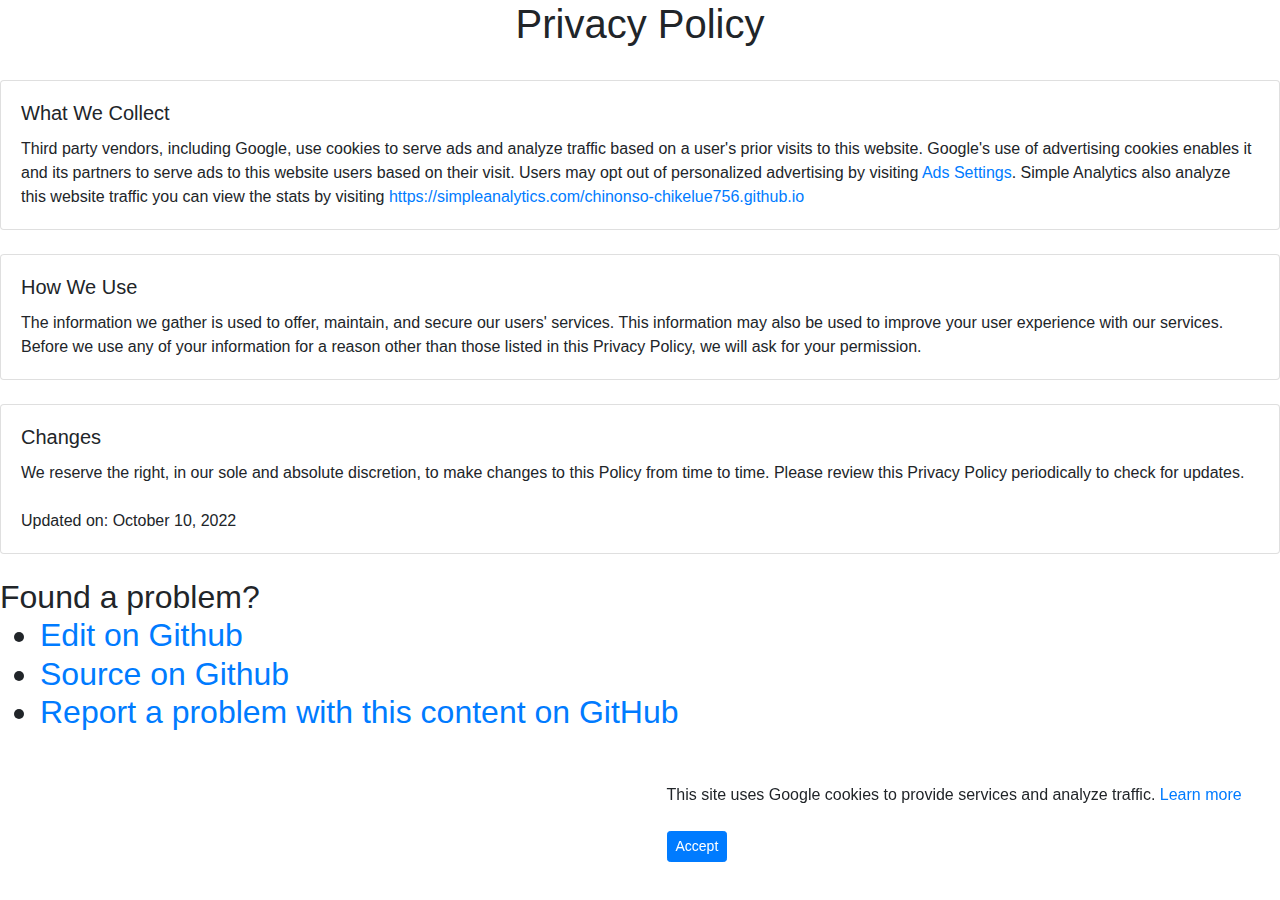
==== privacypolicy.html @ 2ed2bc0f "my portfolio" ====
<!DOCTYPE html>
<html lang="en">

<head>
    <meta http-equiv="X-UA-Compatible" content="IE=edge">
    <link rel="icon" href="logo.jpg" type="image/logo">
    <meta property="og:type" content="website" />
    <meta charset="utf-8">
    <meta property="og:image:alt" content="Chinonso Chikelue">
    <meta property="twitter:image:src" content="/images/chikeluechinon1.png" />
    <meta property="twitter:title" content="Privacy Policy - Chinonso Chikelue" />
    <meta property="twitter:description"
        content="What i collect, how do i use it and the changes to this Privacy Policy" />
    <meta property="og:title" content="Privacy Policy - Chinonso Chikelue">
    <meta property="og:url" content="https://chinonso-chikelue756.github.io/privacypolicy/">
    <meta property="og:site_name" content="Privacy Policy - Chinonso Chikelue">
    <link rel="license" href="https://raw.githubusercontent.com/chinonso-chikelue756/chinonso-chikelue756.github.io/master/LICENSE">
    <link rel="canonical" href="https://chinonso-chikelue756.github.io/privacypolicy/">
    <meta content="origin" name="referrer">
    <meta name="robots" content="max-snippet:-1,max-image-preview:large,max-video-preview:-1">
    <link rel="alternate" type="application/rss+xml" title="Chinonso Chikelue » Feed"
        href="https://chinonso-chikelue756.github.io/rss/rss.xml">
    <meta property="og:description" content="What i collect, how do i use it and the changes to this Privacy Policy">
    <meta property="og:image" content="/images/chinonso.png">
    <meta name="theme-color" content="#ffffff">
    <meta name="viewport" content="width=device-width, initial-scale=1">
    <meta name="description" content="What i collect, how do i use it and the changes to this Privacy Policy">
    <meta name="author" content="Chinonso Chikelue">
    <link rel="manifest" href="/site.webmanifest">

    <meta name="twitter:site" content="@chikeluechinon1" />
    <meta name="twitter:domain" content="chinonso-chikelue756.github.io" />
    <meta name="keywords" content="chinonso chikelue, chinonso chikelue privacy policy">
    <meta name="twitter:card" content="summary_large_image">
    <meta name="hostname" content="chinonso-chikelue756.github.io">
    <script>(function (w, d, s, l, i) {
            w[l] = w[l] || []; w[l].push({
                'gtm.start':
                    new Date().getTime(), event: 'gtm.js'
            }); var f = d.getElementsByTagName(s)[0],
                j = d.createElement(s), dl = l != 'dataLayer' ? '&l=' + l : ''; j.async = true; j.src =
                    'https://www.googletagmanager.com/gtm.js?id=' + i + dl; f.parentNode.insertBefore(j, f);
        })(window, document, 'script', 'dataLayer', 'GTM-TFD9TXR');</script>
    <link rel="stylesheet" href="/assets/bootstrap.min.css">
    <link rel="shortcut icon" href="/favicon.png">
    <link rel="apple-touch-icon" href="/favicon.png">
  
    <title>Privacy Policy - Chinonso Chikelue</title>
</head>

<body>
    <noscript><iframe src="https://www.googletagmanager.com/ns.html?id=GTM-TFD9TXR" height="0" width="0"
            style="display:none;visibility:hidden"></iframe></noscript>
    <header>
     
         
             <div class="collapse navbar-collapse" id="navbarText">
                    <ul class="navbar-nav ms-auto mb-2 mb-lg-0">
                        <li class="nav-item">
                            <a class="nav-link" href="/">Chinonso Chikelue</a>
                        </li>
                        <li class="nav-item">
                            <a href="https://simpleanalytics.com/chinonso-chikelue756.github.io?utm_source=chinonso-chikelue756.github.io&utm_content=badge" target="_blank">
                                <img loading="lazy" src="/images/simpleanalytics.png"  alt="Simple Analytics" />
                            </a>
                        </li>
                    </ul>
                </div>
            </div>
        </nav>
    </header>
    <section class="main">
        <article>
            <h1 class="text-center">Privacy Policy</h1><br>
            <div class="card ">
                <div class="card-body text-center2">
                    <h5 class="card-title">What We Collect</h5>
                    <p class="card-text">Third party vendors, including Google, use cookies to serve ads and analyze
                        traffic based on a user's prior visits to this website.
                        Google's use of advertising cookies enables it and its partners to serve ads to this website
                        users based on their visit.
                        Users may opt out of personalized advertising by visiting <a
                            href="https://www.google.com/settings/ads">Ads Settings</a>. Simple Analytics also analyze
                        this website traffic you can view the stats by visiting <a
                            href="https://simpleanalytics.com/chinonso-chikelue756.github.io">https://simpleanalytics.com/chinonso-chikelue756.github.io</a>
                    </p>
                </div>
            </div> <br>
            <div class="card ">
                <div class="card-body text-center2">
                    <h5 class="card-title">How We Use</h5>
                    <p class="card-text">The information we gather is used to offer, maintain, and secure our users'
                        services. This information may also be used to improve your user experience with our services.
                        Before we use any of your information for a reason other than those listed in this Privacy
                        Policy, we will ask for your permission.</p>
                </div>
            </div>
            <br>
            <div class="card ">
                <div class="card-body text-center2">
                    <h5 class="card-title">Changes</h5>
                    <p class="card-text">We reserve the right, in our sole and absolute discretion, to make changes to
                        this Policy from time to time. Please review this Privacy Policy periodically to check for
                        updates.<br><br>Updated on: October 10, 2022</p>
                </div>
            </div>
            <br>
            
<div class="toast" id="privacypolicy"
        style="position: fixed; bottom: 0; right: 0; z-index: 9999; float: right; margin: 3%;" data-bs-autohide="false">
        <div class="toast-body">
          <p>This site uses Google cookies to provide services and analyze traffic. <a href="/privacypolicy/"
              id="learnmore">Learn more</a></p>
          <div class="mt-2 pt-2">
            <button type="button" class="btn btn-primary btn-sm" id="accpt">Accept</button>
          </div>
        </div>
      </div> 
            
                <h2 class="heading">Found a problem?</h>
                   <div class="projects">
            
                  <ul>
                    <li><a href="https://github.com/chinonso-chikelue756/chinonso-chikelue756.github.io/edit/master/privacypolicy/index.html" target="_blank">Edit on Github</a></li>
                    <li><a href="https://github.com/chinonso-chikelue756/chinonso-chikelue756.github.io/blob/master/privacypolicy/index.html?plain=1" target="_blank">Source on Github</a></li>
                    <li><a href="https://github.com/chinonso-chikelue756/chinonso-chikelue756.github.io/issues/new?">Report a problem with this content on GitHub</a></li>
      
                  </ul>
        </article>
    </section>

    <script src="/assets/bootstrap.min.js"></script>
    <script src="/chinoo.js"></script>
</body>

</html>
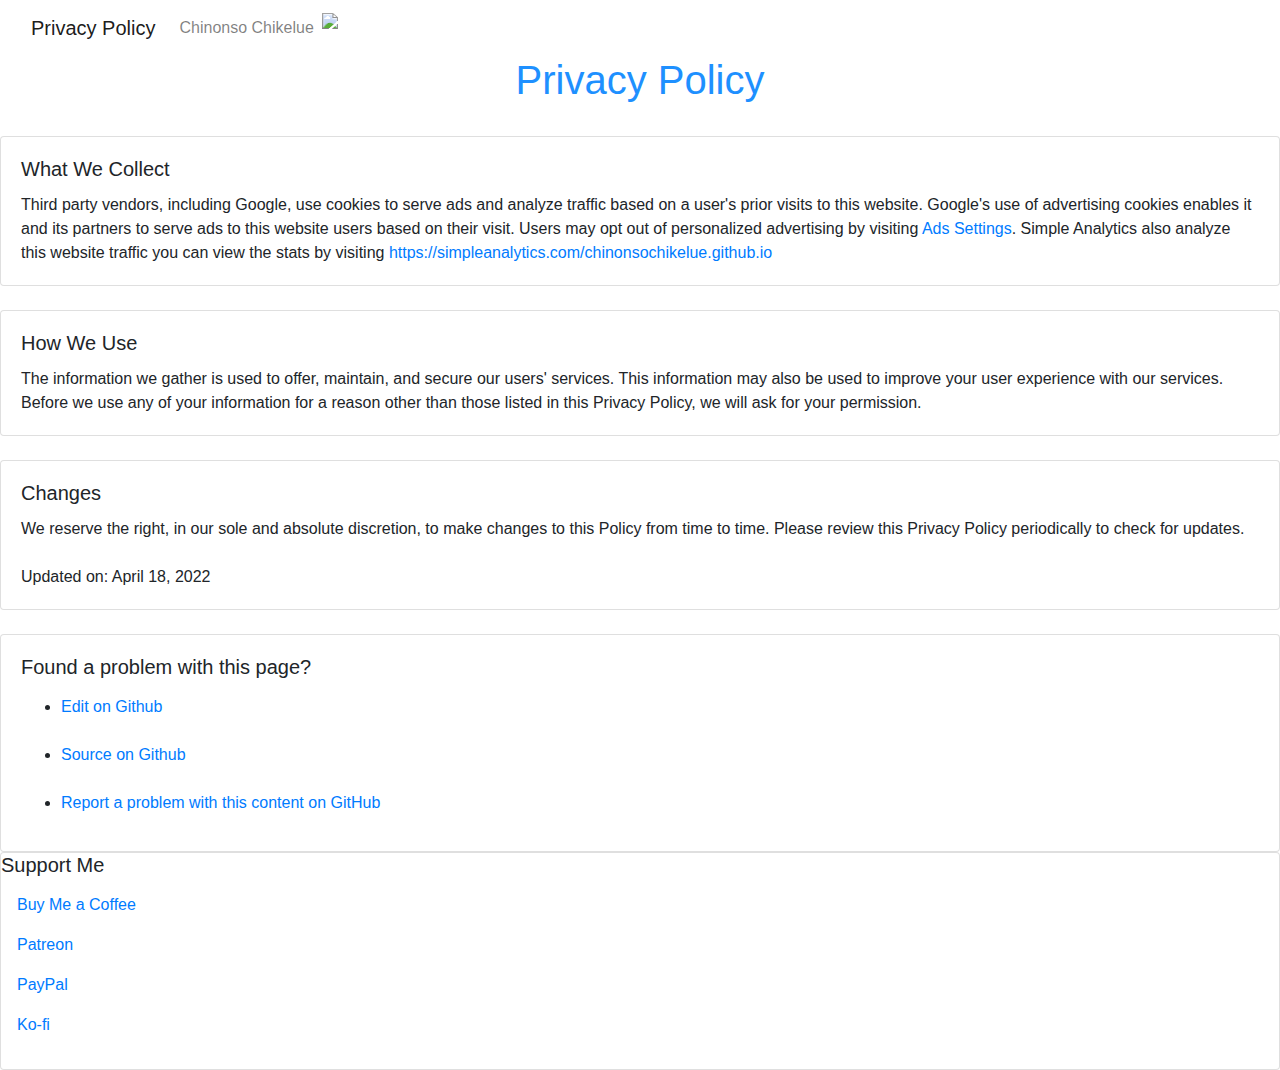
==== commit 6aedb5c8: "ads" ====
--- a/privacypolicy.html
+++ b/privacypolicy.html
@@ -42,27 +42,30 @@
                     'https://www.googletagmanager.com/gtm.js?id=' + i + dl; f.parentNode.insertBefore(j, f);
         })(window, document, 'script', 'dataLayer', 'GTM-TFD9TXR');</script>
     <link rel="stylesheet" href="/assets/bootstrap.min.css">
-    <link rel="shortcut icon" href="/favicon.png">
-    <link rel="apple-touch-icon" href="/favicon.png">
-  
+    <link rel="stylesheet" href="chinoo.css">
+    <link rel="shortcut icon" href="logo.png">
+    <link rel="apple-touch-icon" href="/logo.png">
+    <script src="https://cdn.jsdelivr.net/npm/bootstrap@5.0.2/dist/js/bootstrap.bundle.min.js" integrity="sha384-MrcW6ZMFYlzcLA8Nl+NtUVF0sA7MsXsP1UyJoMp4YLEuNSfAP+JcXn/tWtIaxVXM" crossorigin="anonymous"></script>
+  <script async src="https://pagead2.googlesyndication.com/pagead/js/adsbygoogle.js?client=ca-pub-4166553444262197"
+     crossorigin="anonymous"></script>
     <title>Privacy Policy - Chinonso Chikelue</title>
 </head>
 
 <body>
-    <noscript><iframe src="https://www.googletagmanager.com/ns.html?id=GTM-TFD9TXR" height="0" width="0"
-            style="display:none;visibility:hidden"></iframe></noscript>
-    <header>
-     
-         
-             <div class="collapse navbar-collapse" id="navbarText">
+  <nav class="navbar navbar-expand-lg navbar-light">
+            <div class="container-fluid">
+                <a class="navbar-brand" href="privacypolicy.html">Privacy Policy</a>
+                <button class="navbar-toggler" type="button" data-bs-toggle="collapse" data-bs-target="#navbarText"
+                    aria-controls="navbarText" aria-expanded="false" aria-label="Toggle navigation">
+                    <span class="navbar-toggler-icon"></span>
+                </button>
+                <div class="collapse navbar-collapse" id="navbarText">
                     <ul class="navbar-nav ms-auto mb-2 mb-lg-0">
                         <li class="nav-item">
-                            <a class="nav-link" href="/">Chinonso Chikelue</a>
+                            <a class="nav-link" href="index.html">Chinonso Chikelue</a>
                         </li>
                         <li class="nav-item">
-                            <a href="https://simpleanalytics.com/chinonso-chikelue756.github.io?utm_source=chinonso-chikelue756.github.io&utm_content=badge" target="_blank">
-                                <img loading="lazy" src="/images/simpleanalytics.png"  alt="Simple Analytics" />
-                            </a>
+                         <a href="https://simpleanalytics.com/chinonso-chikelue756.github.io?utm_source=chinonso-chikelue756.github.io&utm_content=badge" referrerpolicy="origin" target="_blank"><img src="https://simpleanalyticsbadges.com/chinonso-chikelue756.github.io" loading="lazy" referrerpolicy="no-referrer" crossorigin="anonymous" /></a>
                         </li>
                     </ul>
                 </div>
@@ -71,7 +74,7 @@
     </header>
     <section class="main">
         <article>
-            <h1 class="text-center">Privacy Policy</h1><br>
+            <h1 class="text-center"  style="color: dodgerblue;">Privacy Policy</h1><br>
             <div class="card ">
                 <div class="card-body text-center2">
                     <h5 class="card-title">What We Collect</h5>
@@ -82,7 +85,7 @@
                         Users may opt out of personalized advertising by visiting <a
                             href="https://www.google.com/settings/ads">Ads Settings</a>. Simple Analytics also analyze
                         this website traffic you can view the stats by visiting <a
-                            href="https://simpleanalytics.com/chinonso-chikelue756.github.io">https://simpleanalytics.com/chinonso-chikelue756.github.io</a>
+                            href="https://simpleanalytics.com/chinonso-chikelue756.github.io">https://simpleanalytics.com/chinonsochikelue.github.io</a>
                     </p>
                 </div>
             </div> <br>
@@ -101,36 +104,57 @@
                     <h5 class="card-title">Changes</h5>
                     <p class="card-text">We reserve the right, in our sole and absolute discretion, to make changes to
                         this Policy from time to time. Please review this Privacy Policy periodically to check for
-                        updates.<br><br>Updated on: October 10, 2022</p>
+                        updates.<br><br>Updated on: April 18, 2022</p>
                 </div>
             </div>
             <br>
-            
-<div class="toast" id="privacypolicy"
-        style="position: fixed; bottom: 0; right: 0; z-index: 9999; float: right; margin: 3%;" data-bs-autohide="false">
-        <div class="toast-body">
-          <p>This site uses Google cookies to provide services and analyze traffic. <a href="/privacypolicy/"
-              id="learnmore">Learn more</a></p>
-          <div class="mt-2 pt-2">
-            <button type="button" class="btn btn-primary btn-sm" id="accpt">Accept</button>
-          </div>
-        </div>
-      </div> 
-            
-                <h2 class="heading">Found a problem?</h>
-                   <div class="projects">
-            
+            <div class="card ">
+              <div class="card-body">
+                <h5 class="card-title">Found a problem with this page?</h5>
+                <p class="card-text">
                   <ul>
-                    <li><a href="https://github.com/chinonso-chikelue756/chinonso-chikelue756.github.io/edit/master/privacypolicy/index.html" target="_blank">Edit on Github</a></li>
-                    <li><a href="https://github.com/chinonso-chikelue756/chinonso-chikelue756.github.io/blob/master/privacypolicy/index.html?plain=1" target="_blank">Source on Github</a></li>
+                    <li><a href="https://github.com/chinonso-chikelue756/chinonso-chikelue756.github.io/edit/master/privacypolicy/index.html" target="_blank">Edit on Github</a></li><br>
+                    <li><a href="https://github.com/chinonso-chikelue756/chinonso-chikelue756.github.io/blob/master/privacypolicy/index.html?plain=1" target="_blank">Source on Github</a></li><br>
                     <li><a href="https://github.com/chinonso-chikelue756/chinonso-chikelue756.github.io/issues/new?">Report a problem with this content on GitHub</a></li>
       
                   </ul>
+                </p>
+              </div>
+            </div>
         </article>
     </section>
+    
+                  <div class="card">
+                    <h5>Support Me</h5>
+                    <ul class="nav flex-column">
+                      <li class="nav-item">
+                        <a class="nav-link" href="https://www.buymeacoffee.com/">Buy Me a Coffee</a>
+                      </li>
+                      <li class="nav-item">
+                        <a class="nav-link" href="https://www.patreon.com/melvinjonesrepol">Patreon</a>
+                      </li>
+                      <li class="nav-item">
+                        <a class="nav-link" href="https://paypal.me/mrepol742">PayPal</a>
+                      </li>
+                      <li class="nav-item">
+                        <a class="nav-link" href="https://ko-fi.com/mrepol742">Ko-fi</a>
+                      </li>
+                    </ul>
+                    <br>
+                </div>
+  
+  
+  
+  
+  
+  
+  
+  
+ 
 
     <script src="/assets/bootstrap.min.js"></script>
-    <script src="/chinoo.js"></script>
+    <script src="chinoo.js"></script>
+    <script src="script.js"></script>
 </body>
 
 </html>
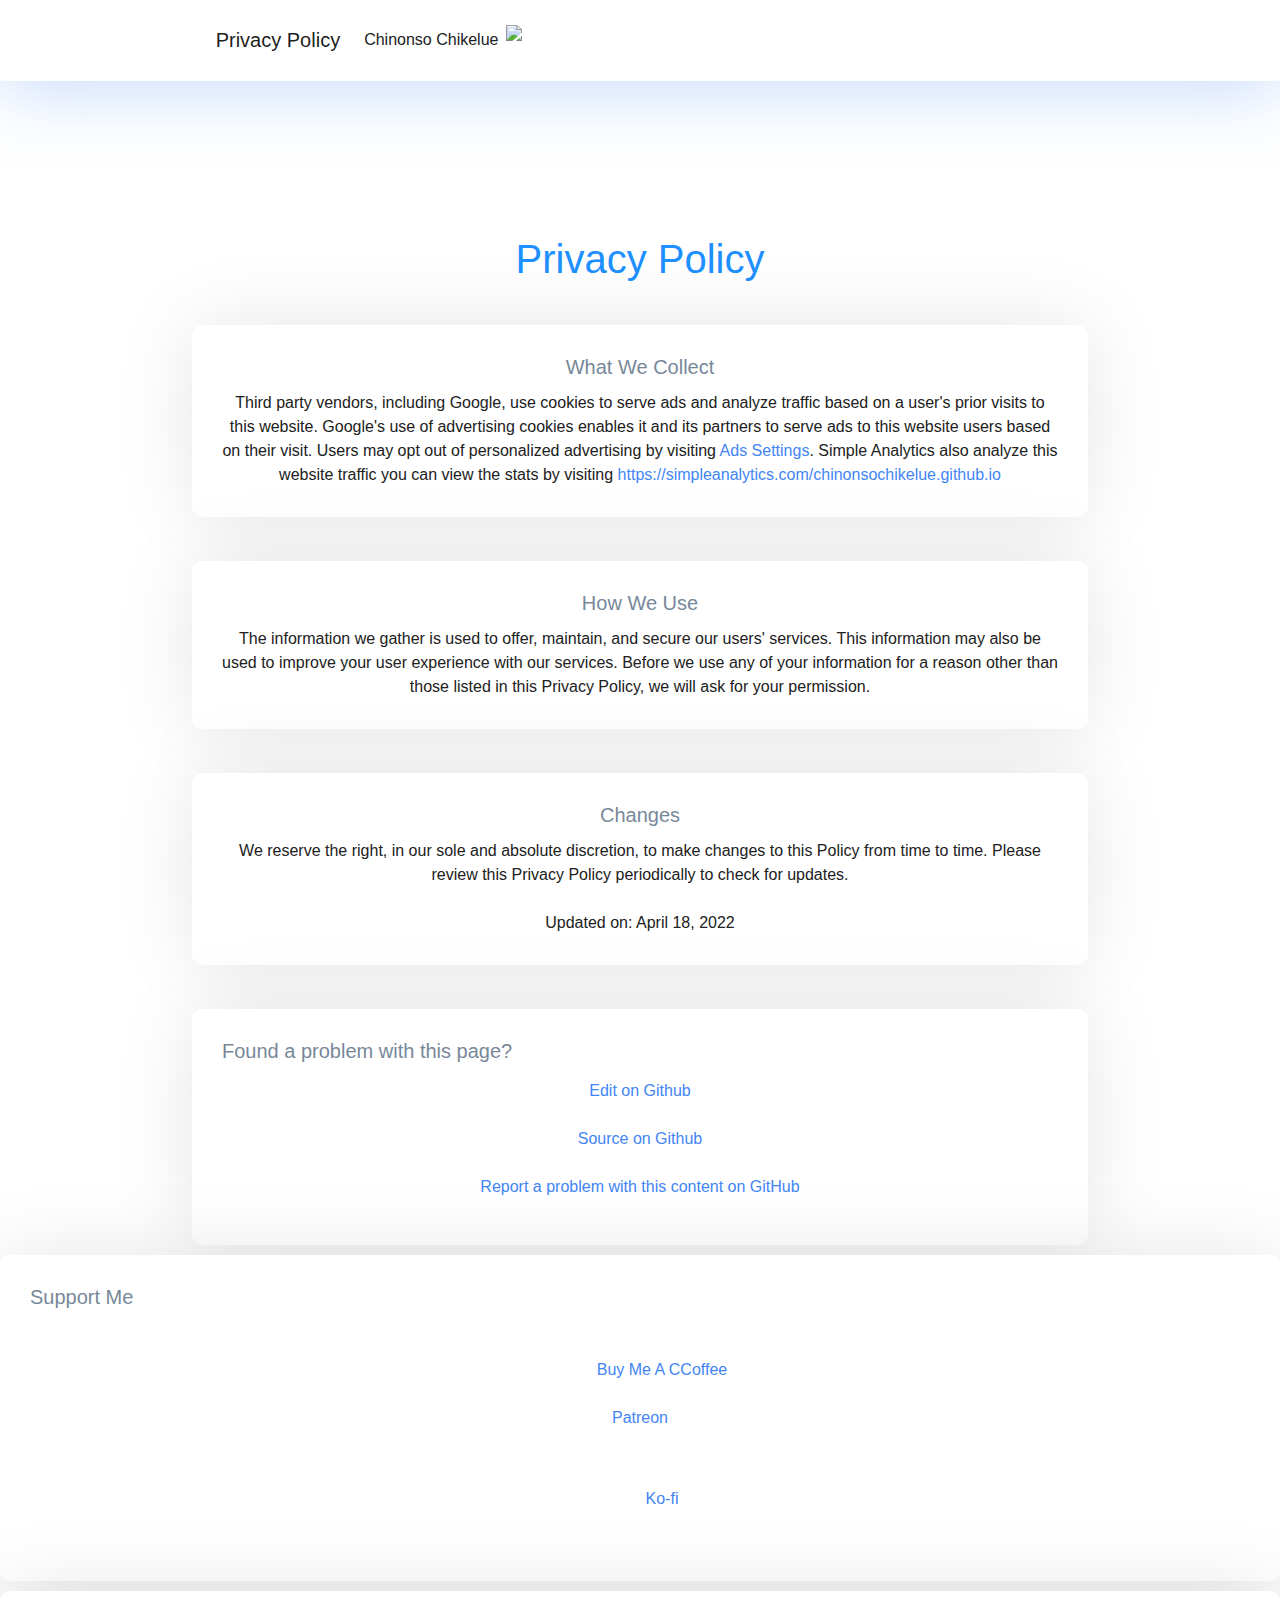
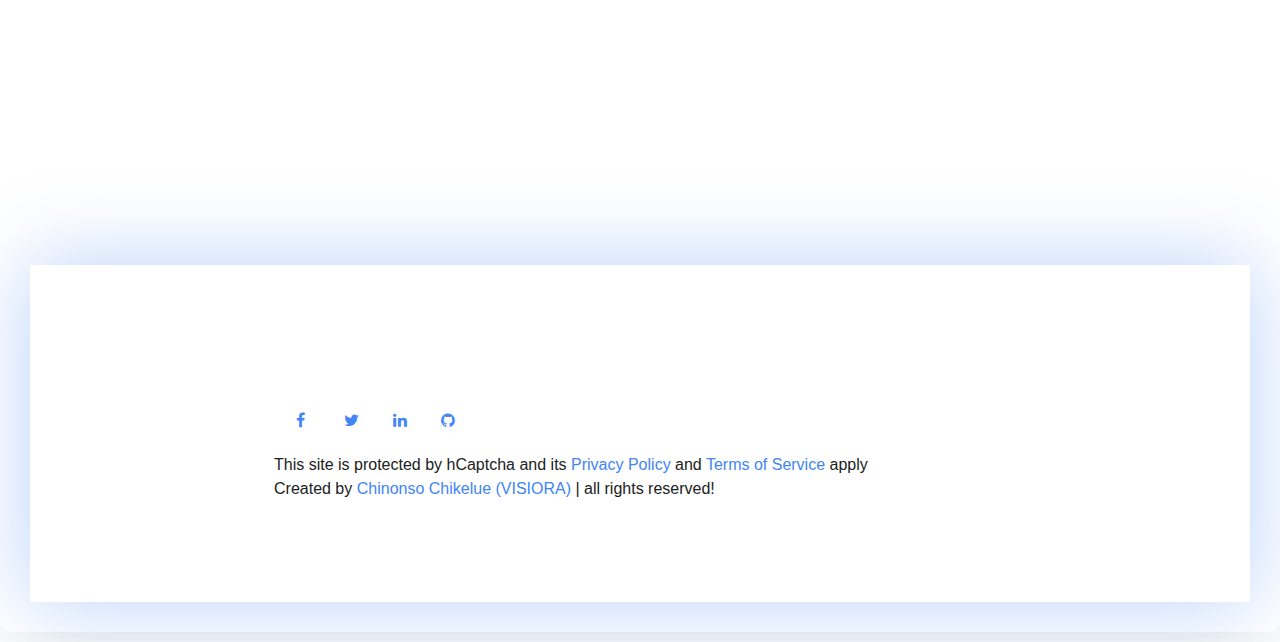
==== commit 04e4a993: "perfect" ====
--- a/privacypolicy.html
+++ b/privacypolicy.html
@@ -46,6 +46,8 @@
     <link rel="shortcut icon" href="logo.png">
     <link rel="apple-touch-icon" href="/logo.png">
     <script src="https://cdn.jsdelivr.net/npm/bootstrap@5.0.2/dist/js/bootstrap.bundle.min.js" integrity="sha384-MrcW6ZMFYlzcLA8Nl+NtUVF0sA7MsXsP1UyJoMp4YLEuNSfAP+JcXn/tWtIaxVXM" crossorigin="anonymous"></script>
+       <link rel="stylesheet" href="https://cdnjs.cloudflare.com/ajax/libs/font-awesome/4.7.0/css/font-awesome.min.css">
+    <script src="https://kit.fontawesome.com/f4e4439d87.js" crossorigin="anonymous"></script>
   <script async src="https://pagead2.googlesyndication.com/pagead/js/adsbygoogle.js?client=ca-pub-4166553444262197"
      crossorigin="anonymous"></script>
     <title>Privacy Policy - Chinonso Chikelue</title>
@@ -124,34 +126,37 @@
         </article>
     </section>
     
-                  <div class="card">
-                    <h5>Support Me</h5>
-                    <ul class="nav flex-column">
-                      <li class="nav-item">
-                        <a class="nav-link" href="https://www.buymeacoffee.com/">Buy Me a Coffee</a>
-                      </li>
-                      <li class="nav-item">
-                        <a class="nav-link" href="https://www.patreon.com/melvinjonesrepol">Patreon</a>
-                      </li>
-                      <li class="nav-item">
-                        <a class="nav-link" href="https://paypal.me/mrepol742">PayPal</a>
-                      </li>
-                      <li class="nav-item">
-                        <a class="nav-link" href="https://ko-fi.com/mrepol742">Ko-fi</a>
-                      </li>
-                    </ul>
-                    <br>
-                </div>
-  
-  
-  
-  
-  
-  
-  
-  
- 
+                              <div class="card">
+              <div class="card-body">
+                    <h5 class="card-title">Support Me</h5>
+                    <p class="card-text">
+         <ul>
+          <li><a href="https://www.buymeacoffee.com/chinonsone6"><i class="fa fa-mug-saucer"></i>Buy Me A CCoffee</a></li><br>
+  <li><a href="https://www.patreon.com/chinonsochokelue"><i class="fab fa-patreon"></i>Patreon</a></li><br>
+  <li><a href="https://ko-fi.com/chinonsochikelue"><i class="fa fa-mug-hot"></i>Ko-fi</a></li><br>
+  </ul>
+  </p>
+        </div>
+        </div>
+        
+         <div class="card ">
+              <div class="card-body">
+        <div class="footer">
+  <a href="https://www.facebook.com/Chinonso.Dev" class="fa fa-facebook"></a>
+<a href="https://mobile.twitter.com/ChikelueChinon1" class="fa fa-twitter"></a>
+<a href="https://www.linkedin.com/in/chinonsochikelue" class="fa fa-linkedin"></a>
 
+<a href="https://github.com/chinonso-chikelue756" class="fa fa-github"></a>
+<p class="class="card-text"">This site is protected by hCaptcha and its
+<a href="https://www.hcaptcha.com/privacy">Privacy Policy</a> and
+<a href="https://www.hcaptcha.com/terms">Terms of Service</a> apply
+  <br>Created by <span> <a href="https://www.facebook.com/Chinonso.Dev">Chinonso Chikelue (VISIORA) </a> </span> | all rights reserved!</p>
+<br>
+</div>
+</div>
+</div>
+
+        <!--scripts--> 
     <script src="/assets/bootstrap.min.js"></script>
     <script src="chinoo.js"></script>
     <script src="script.js"></script>
--- a/chinoo.css
+++ b/chinoo.css
@@ -0,0 +1,377 @@
+@font-face {
+    font-family: 'tangerine';
+    font-style: normal;
+    font-weight: 400;
+    font-display: swap;
+  }
+  
+::selection {
+    background-color: #4285f4;
+    color: #ffffff;
+}
+
+::-moz-selection {
+    background-color: #4285f4;
+    color: #ffffff;
+}
+
+body {
+    background: #ffffff!important;
+    color: #212121;
+}
+
+
+hr {
+    height: 5px;
+}
+
+* {
+    font-family: 'Maven Pro', sans-serif;
+    margin: 0;
+    padding: 0;
+    scroll-behavior: smooth;
+}
+
+a {
+    color: #4285f4;
+    text-decoration: none;
+    cursor: pointer;
+}
+
+a:hover {
+    color: #000000;
+}
+
+section.main {
+    margin-top: 5%;
+    margin-left: 15%;
+    margin-right: 15%;
+}
+
+nav {
+    box-shadow: 0 0 5em #4286f460;
+    background-color: #ffffff;
+}
+
+.container-fluid {
+    margin-left: 15%;
+    margin-right: 15%;
+    padding: 1%;
+}
+
+#friends, #sm {
+    margin-top: 2%;
+}
+
+.card, .accordion, .modal-content, .toast {
+    box-shadow: 0 0 5em rgba(0, 0, 0, .1);
+    transition: box-shadow .3s;
+    padding: 10px;
+    margin-top: 10px;
+    margin-bottom: 10px;
+    border-radius: 10px;
+    border: none;
+}
+
+.accordion {
+    background-color: #ffffff;
+}
+
+.custom-modal-button, #accpt {
+    border-radius: 50px;
+    margin-left: 5px;
+    margin-right: 5px;
+    padding-right: 20px;
+    padding-left: 20px;
+    border: none;
+}
+
+.accordion-item, .accordion-button, .list-group-item, .navbar-toggler {
+    border: none !important;
+}
+
+.accordion-button:not(.collapsed) {
+    color: #212121;
+    background-color: #ffffff;
+    border: none !important;
+}
+
+.accordion-button:focus {
+    outline: 0 !important;
+    box-shadow: 0 0 0 0 rgba(0, 0, 0, 0) !important;
+}
+
+.accordion-button:hover, .accordion-button:active, .accordion-header:hover, .accordion-header:active{
+    background-color: #4285f4 !important;
+    color: white;
+    border-radius: 5px !important;
+    border: none !important;
+}
+
+.card:hover, .accordion:hover {
+    transition: box-shadow .3s;
+    box-shadow: 0 1rem 3rem rgba(0, 0, 0, .175);
+}
+
+.card-header, .accordion-header {
+    background: none;
+    border: none;
+}
+
+.text-center {
+  padding-top: 10%;
+}
+
+.text-center2 {
+    text-align: center;
+}
+
+p.top {
+    font-size: 1.2em;
+}
+
+.fa:hover {
+    opacity: 0.7;
+}
+
+.fa {
+    margin: 7px;
+}
+
+@media (max-width:1080px) {
+
+    section.main {
+        margin-left: 4%;
+        margin-right: 4%;
+        margin-top: 5% !important;
+    }
+
+    nav {
+        padding-left: 5%;
+        padding-right: 5%;
+    }
+
+    .footer {
+        padding-top: 10% !important;
+        padding-bottom: 10% !important;
+    }
+
+    .container-fluid {
+        margin-left: 2%;
+        margin-right: 2%;
+    }
+
+    .dropdown-menu {
+        padding: 4% !important;
+    }
+}
+   .nojs {
+    position: fixed;
+    z-index: 999999;
+    bottom: 0%;
+    left: 0%;
+    right: 0;
+    text-align: center;
+    background-color: #de5246;
+    color: #ffffff;
+    padding: 4px;
+   }
+
+  .circle-png {
+      border-radius: 50% !important;
+  }
+
+.skill {
+    margin: 5px;
+    padding-top: 10px;
+    padding-bottom: 10px;
+    padding-left: 15px;
+    padding-right: 15px;
+    box-shadow: 0 0 5em rgba(0, 0, 0, .1);
+    background-color: #ffffff;
+    border-color: #ffffff;
+    border-width: 0px;
+    border-style: solid;
+    border-radius: 50px;
+    color: #484848;
+    transition: all 1s ease;
+    list-style: none;
+}
+
+.mrepol742-skills {
+    display: flex;  
+    flex-wrap: wrap;
+  }
+
+.skill:hover {
+    background-color: #4285f4;
+    color: #ffffff;
+    padding-left: 30px;
+    padding-right: 30px;
+    transition: all 1s ease;
+}
+
+.asd {
+    margin: 2%;
+}
+
+.images {
+    width: 100%;
+    overflow: hidden;
+    display: flex;
+}
+
+.images .holder {
+    overflow-x: scroll;
+    overflow-y:hidden;
+    display: flex;
+    scroll-snap-type: x mandatory;
+    width: 100%;
+    -ms-overflow-style: none;
+    scrollbar-width: none;
+}
+
+.images .holder::-webkit-scrollbar { 
+    display: none;
+}
+
+.images .holder .preview {
+    width: 50%;
+    height:auto;
+    max-width:200px;
+    max-height:90vh;
+    margin:0 0.3rem;
+}
+
+.preview0 {
+    max-width:600px !important;
+}
+
+@media (max-height:400px) {
+
+    .preview {
+        max-height: 70vh !important;
+    }
+    .preview0 {
+        max-width:200px !important;
+    }
+
+}
+
+@media (max-width:1080px) {
+
+    .preview {
+        max-height: 50vh !important;
+    }
+
+    .preview0 {
+        max-width:300px !important;
+    }
+}
+
+.footer{
+    box-shadow: 0 0 5em #4286f460;
+    background-color: #ffffff;
+    margin-top:  20%;
+    color: #212121;
+    padding-left: 20%;
+    padding-right: 10%;
+    padding-top: 10%;
+    padding-bottom: 5%;
+}
+
+.dropdown-menu {
+    background-color: #ffffff !important;
+    border-color: #ffffff !important;
+    border-radius: 20px;
+    box-shadow: 0 0 5em rgba(0, 0, 0, .1);
+    padding: 15%;
+}
+
+#download_btn {
+    border-radius: 50px;
+    padding-left: 6%;
+    padding-right: 6%;
+    transition: all 1s ease;
+}
+
+#download_btn:hover {
+    background-color: #ffffff;
+    border-color: #4285f4;
+    color: #4285f4;
+    transition: all 1s ease;
+}
+
+.deVaaa {
+    background-color: #ffffff;
+    color: #212121;
+    box-shadow: 0 0 5em rgba(0, 0, 0, .1);
+    padding: 5px;
+    text-align: center;
+}
+
+.grid-container {
+    display: grid;
+    grid-template-columns: auto auto auto;
+}
+
+::-webkit-scrollbar {
+	width: 13px;
+}
+
+::-webkit-scrollbar-track {
+	background-color: #ffffff;
+}
+
+::-webkit-scrollbar-thumb {
+	border: none;
+	background-color: #4285f4;
+	border-radius: 0.5em;
+}
+
+::-webkit-scrollbar-thumb:hover {
+	background-color: #3a76d8;
+}
+
+html {
+	scroll-behavior: smooth;
+}
+
+.nav-link,.nav-item {
+    color: #212121  !important;
+}
+
+#apptag {
+    color: #4285f4;
+    background-color: #4286f438;
+    
+    border-radius: 20px;
+    padding-left: 10px;
+    padding-right: 10px;
+}
+
+
+.card-title{
+  color: lightslategrey;
+}
+
+
+li{
+  display: block;
+  text-align: center;
+ justify-content: center;
+}
+
+.fa{
+ padding: 20px; 
+  font-size: 30px;
+  width: 40px;
+  text-align: center;
+  text-decoration: none;
+  margin: 5px 2px;
+  border-radius: 50%;
+}
+
+.fa:hover{
+    opacity: 0.7;
+}
